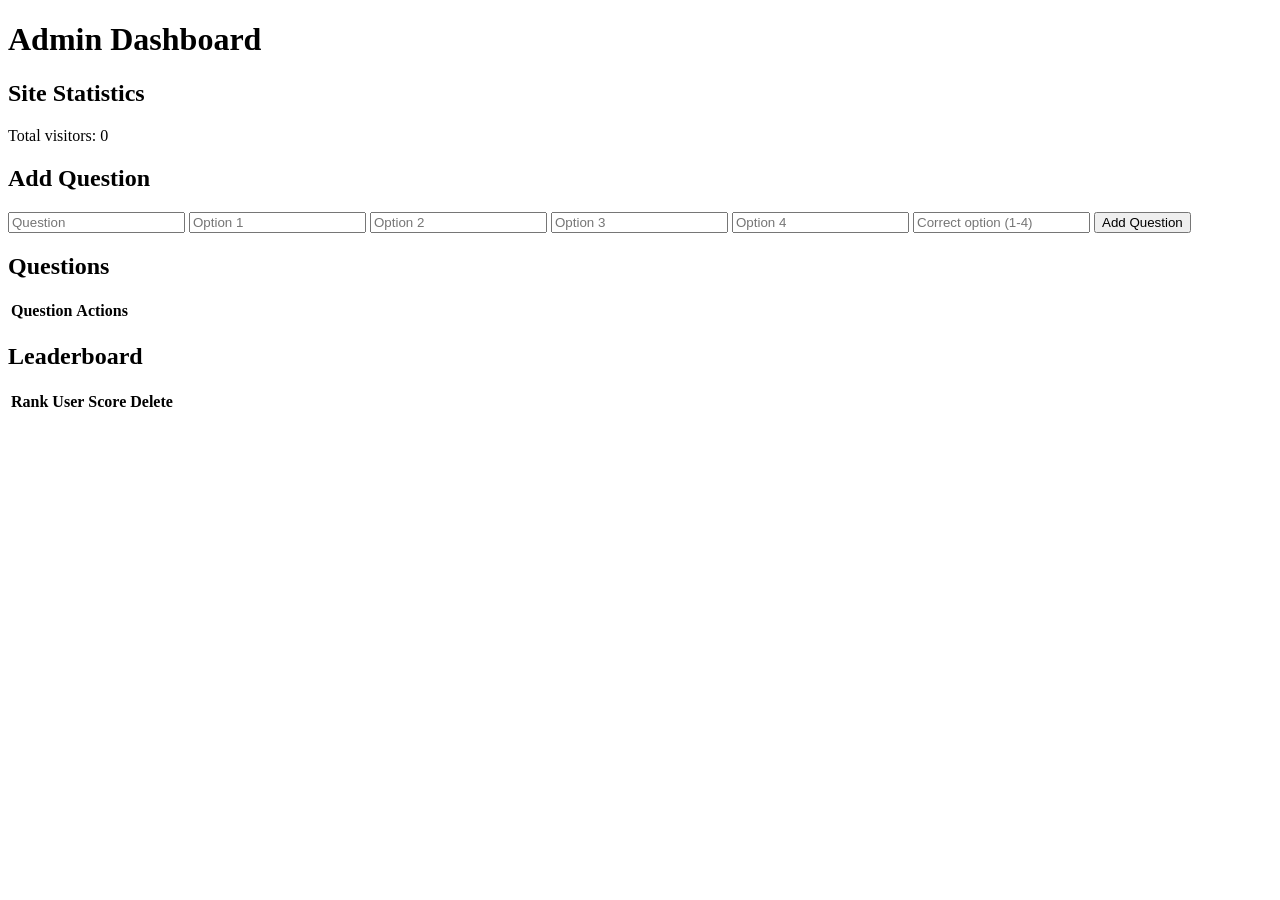
==== pages/admin.html @ c8c88759 "azizbek quiz-test" ====
<!DOCTYPE html>
<html>
<head>
<title>Admin Dashboard</title>
<link rel="stylesheet" href="admin.css">
</head>
<body>

<div class="dashboard">

<h1>Admin Dashboard</h1>

<!-- Site Statistics -->
<div class="card">
<h2>Site Statistics</h2>
<p>Total visitors: <span id="total-visitors">0</span></p>
</div>

<!-- Add Question -->
<div class="card">
<h2>Add Question</h2>
<input id="question" placeholder="Question">
<input id="o1" placeholder="Option 1">
<input id="o2" placeholder="Option 2">
<input id="o3" placeholder="Option 3">
<input id="o4" placeholder="Option 4">
<input id="correct" placeholder="Correct option (1-4)">
<button onclick="addQuestion()">Add Question</button>
</div>

<!-- Questions Table -->
<div class="card">
<h2>Questions</h2>
<table>
<tr>
<th>Question</th>
<th>Actions</th>
</tr>
<tbody id="questionsTable"></tbody>
</table>
</div>

<!-- Leaderboard -->
<div class="card">
<h2>Leaderboard</h2>
<table>
<tr>
<th>Rank</th>
<th>User</th>
<th>Score</th>
<th>Delete</th>
</tr>
<tbody id="leaderboard"></tbody>
</table>
</div>

<script src="admin.js"></script>
</body>
</html>
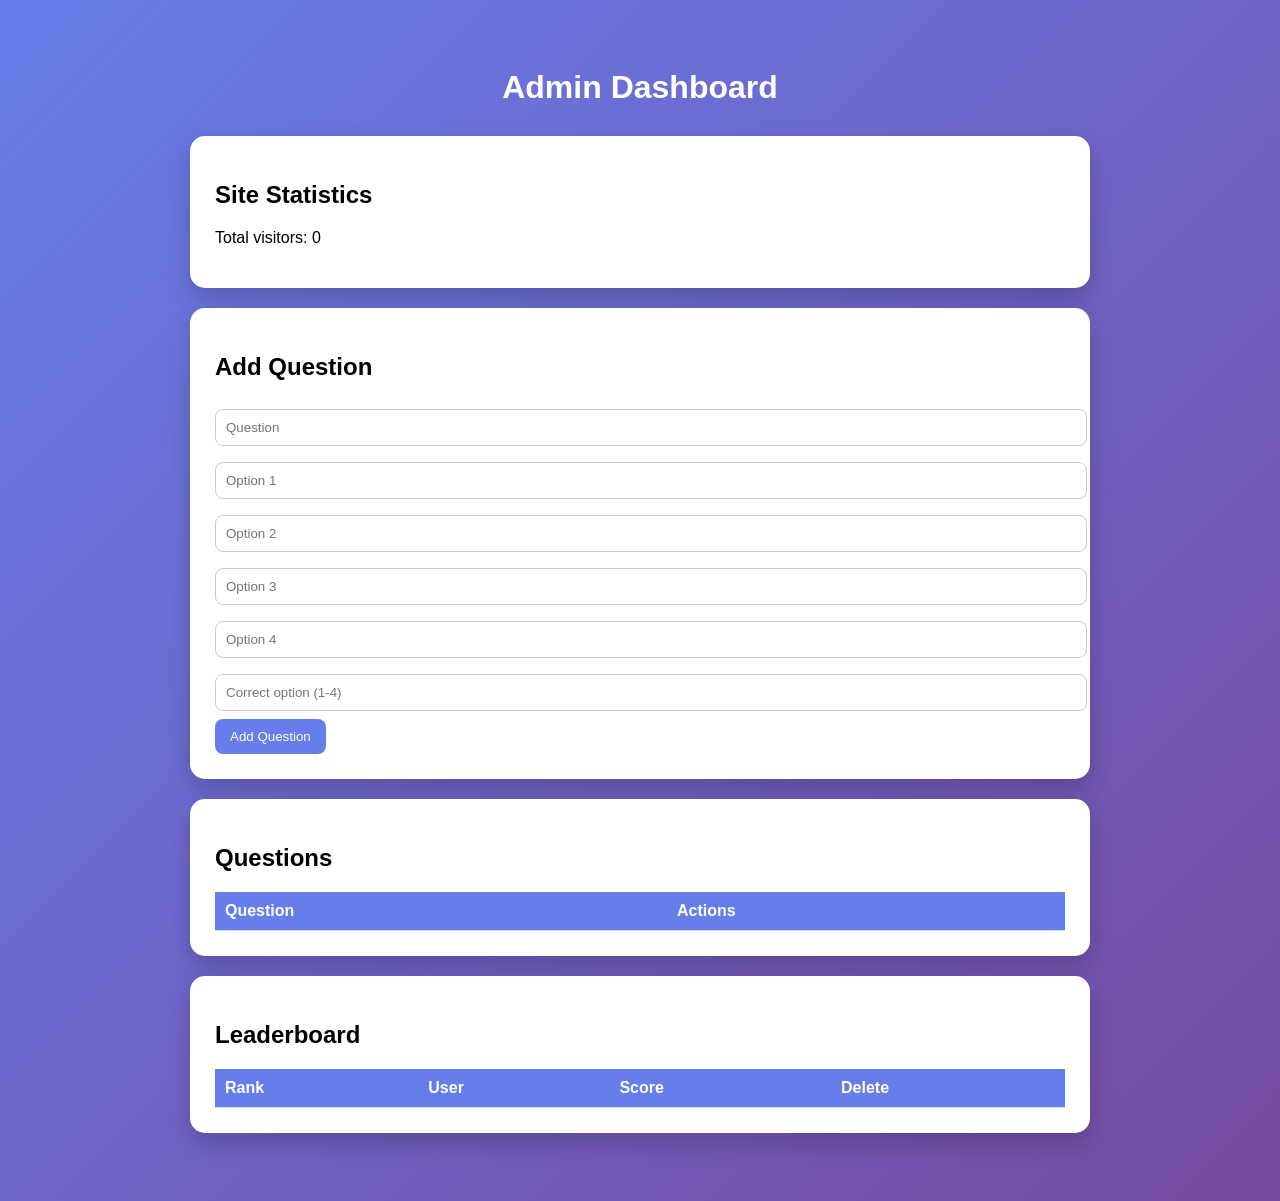
==== commit 683e06a6: "azizbek Finish" ====
--- a/pages/admin.html
+++ b/pages/admin.html
@@ -2,7 +2,7 @@
 <html>
 <head>
 <title>Admin Dashboard</title>
-<link rel="stylesheet" href="admin.css">
+<link rel="stylesheet" href="../css/admin.css">
 </head>
 <body>
 
@@ -54,6 +54,6 @@
 </table>
 </div>
 
-<script src="admin.js"></script>
+<script src="../js/admin.js"></script>
 </body>
 </html>
--- a/css/admin.css
+++ b/css/admin.css
@@ -0,0 +1,3 @@
+body{ 
+	font-family:Arial; 
+	background:linear-gradient(135deg,#667eea,#764ba2); padding:40px; } .dashboard{ max-width:900px; margin:auto; } h1{ color:white; text-align:center; margin-bottom:30px; } .card{ background:white; padding:25px; margin-bottom:20px; border-radius:15px; box-shadow:0 10px 25px rgba(0,0,0,0.2); } input{ width:100%; padding:10px; margin:8px 0; border-radius:8px; border:1px solid #ccc; } button{ padding:10px 15px; border:none; border-radius:8px; background:#667eea; color:white; cursor:pointer; } button:hover{ background:#5a67d8; } table{ width:100%; margin-top:15px; border-collapse:collapse; } th,td{ padding:10px; border-bottom:1px solid #ddd; text-align:left; } th{ background:#667eea; color:white; }
